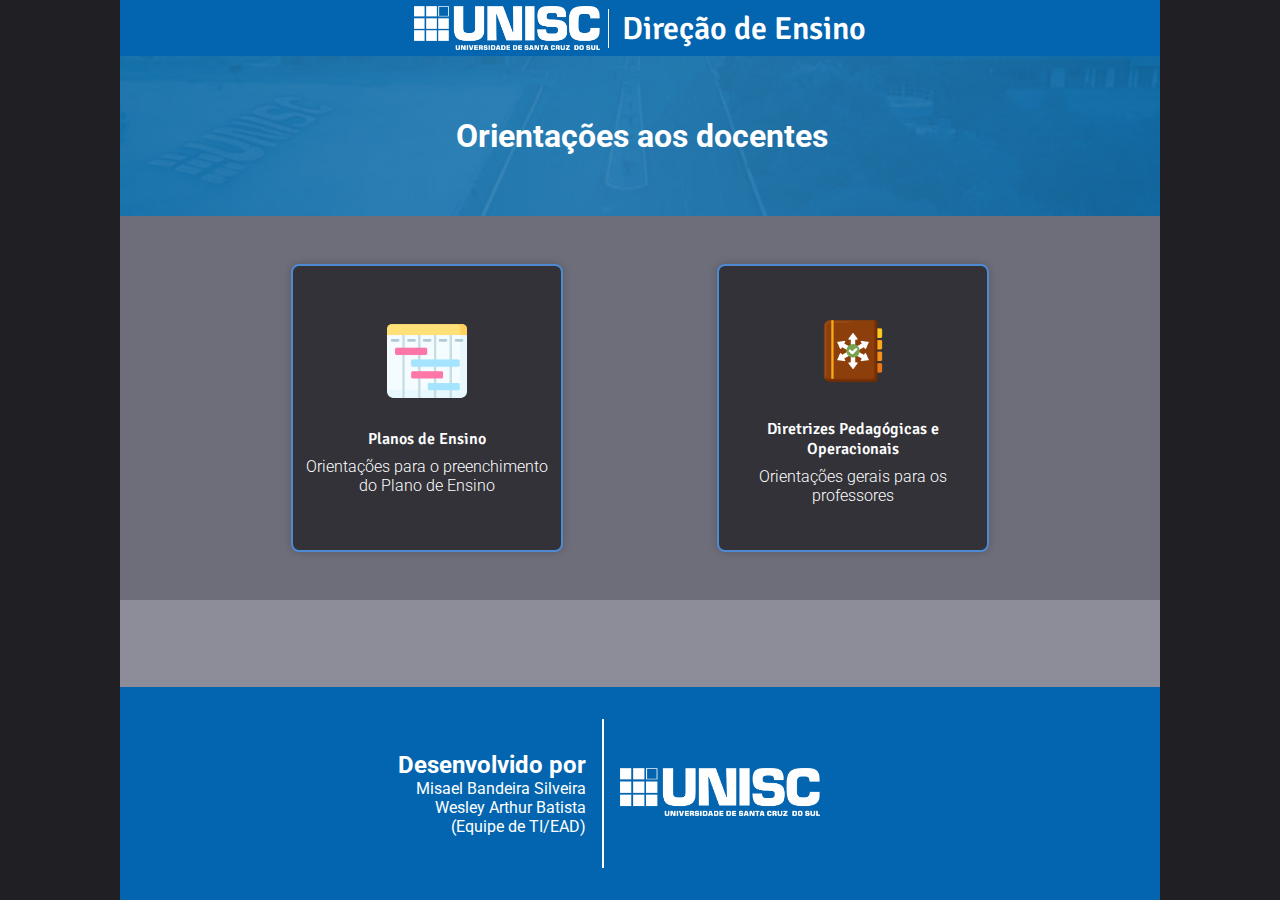
==== index.html @ 42942fc0 "feat: create plan pages" ====
<!DOCTYPE html>
<html lang="pt-br">

<head>
  <meta charset="utf-8" />

  <meta name="viewport" content="width=device-width, initial-scale=1" />
  <meta http-equiv="Cache-control" content="no-store" />
  <link rel="icon" href="assets/favicon.ico" />

  <link rel="preconnect" href="https://fonts.googleapis.com" />
  <link rel="preconnect" href="https://fonts.gstatic.com" crossorigin />
  <link
    href="https://fonts.googleapis.com/css2?family=Roboto:wght@300;400;700;900&family=Signika+Negative:wght@300;400;600&display=swap"
    rel="stylesheet" />
  <link rel="stylesheet" href="css/global.css" />
  <script src="scripts/index.js"></script>

  <title>
    UNISC: Direção de Ensino - Orientações
  </title>
</head>

<body>
  <div id="container">
    <header>
      <div id="header">
        <img src="assets/logo_unisc.png" alt="logo" />
        <h1>Direção de Ensino</h1>
      </div>
      <div id="banner" class="landing">
        <h1>Orientações aos docentes</h1>
      </div>
    </header>
    <main>
      <div id="cards">
        <button type="button" onclick="window.open('planos.html', '_self')">
          <article class="card blue">
            <img src="assets/agendar.png" alt="Planos de Ensino" />
            <h1>Planos de Ensino</h1>
            <p>
             Orientações para o preenchimento do Plano de Ensino
            </p>
          </article>
        </button>
        <button type="button" onclick="window.open('', '_self')">
          <article class="card blue">
            <img src="assets/guia.png" alt="Diretrizes Pedagógicas e Operacionais" />
            <h1>Diretrizes Pedagógicas e Operacionais</h1>
            <p>
              Orientações gerais para os professores
            </p>
          </article>
        </button>
      </div>
    </main>
    <footer>
      <div id="contacts">
        <h1>Desenvolvido por</h1>
        <p>
          Misael Bandeira Silveira<br />
          Wesley Arthur Batista<br />
          (Equipe de TI/EAD)
        </p>
      </div>
      <div id="logo">
        <img src="assets/logo_unisc.png" alt="logo" />
      </div>
    </footer>
  </div>
</body>

</html>
---- css/global.css ----
:root {
  --bg-dark-global: #464646;
  --bg-white-global: #fff;
  --bg-blue-light-global: #0365af;
  --bg-dark-global-lighter: rgba(70, 70, 70, 0.7);
  --white: #fff;
  --black: #000;
  --gray-100: #e1e1e6;
  --gray-300: #c4c4cc;
  --gray-400: #8d8d99;
  --gray-500: #6e6e7b;
  --gray-600: #323238;
  --gray-700: #29292e;
  --gray-800: #202024;
  --gray-900: #121214;
  --salmon: #f67b72;
  --blue-pool: #8fb8aa;
  --yellow: #f7d05b;
}


* {
  margin: 0;
  padding: 0;
  box-sizing: border-box;
}

body {
  background: var(--gray-800);
  -webkit-font-smoothing: antialiased;
  color: var(--white);
  outline: 0;
  border: none;
}

body,
h1,
input,
textarea,
button {
  font-family: 'Roboto', sans-serif;
  font-weight: 400;
  font-size: 1rem;
}

header {
  background: var(--bg-blue-light-global);
}

#container {
  max-width: 65rem;
  margin: 0 auto;
  padding: 0;
  display: flex;
  flex-direction: column;
  min-height: 100vh;
}

#header {
  display: flex;
  flex-wrap: wrap;
  justify-content: center;
  align-items: center;
  height: 3.5rem;
}

#header img {
  height: 2.8rem;
  max-width: 100%;
  padding-right: 0.5rem;
}

#header h1 {
  color: #FFF;
  font-family: 'Signika Negative', sans-serif;
  font-size: 2rem;
  font-weight: 600;
  margin: 0;
  padding-left: 0.8rem;
  text-align: center;
  border-left: 1px solid #FFF;
  border-right: 0;
}

#banner {
  display: flex;
  align-items: center;
  justify-content: center;
  flex-direction: row;
  height: 10rem;
}

#banner h1 {
  font-size: 2rem;
  font-weight: 700;
  padding-left: 0.3rem;
  text-align: center;
}

.landing {
  background: url('../assets/bg_lp.jpg');
  background-position: 60%;
}

.bgresources {
  background: url('../assets/bg_pedagogicos.jpg');
  background-position: 80% 30%;
}

.bgguidelines {
  background: url('../assets/bg_visuais.jpg');
  background-position: 80% 30%;
}

.bgconfigs {
  background: url('../assets/bg_parametros.jpg');
  background-position: 80% 30%;
}
main {
  flex: 1;
  background-color: var(--gray-400);
}

#cards {
  display: flex;
  flex-wrap: wrap;
  justify-content: space-evenly;
  align-items: stretch;
  padding: 2rem;
  background: var(--gray-500);
}

#cards button {
  background: none;
  color: inherit;
  border: none;
  padding: 0;
  font: inherit;
  cursor: pointer;
  outline: inherit;
}

.card {
  display: flex;
  align-items: center;
  justify-content: center;
  flex-direction: column;
  flex-wrap: wrap;
  background-color: var(--gray-600);
  border-radius: 0.5rem;
  box-shadow: 0 0 0.5rem rgba(0, 0, 0, 0.2);
  margin: 1rem;
  padding: 0.7rem;
  height: 18rem;
  width: 17rem;
  border: solid 0.16rem;
  text-align: center;
}

.card:hover {
  border-color: var(--gray-100);
}

.resource {
  height: 12rem;
  width: 18rem;
}

.green {
  border-color: #d0e070;
}

.blue {
  border-color: #4e8ad1;
}

.cyan {
  border-color: #99e0d4;
}
.card img {
  height: 5rem;
  width: auto;
  margin-bottom: 0.7rem;
}

.card h1 {
  font-family: 'Signika Negative', sans-serif;
  font-size: 1rem;
  font-weight: 600;

  margin: 1rem 0 0 0;
}

.card p {
  margin: 0.5rem 0 0 0;
  font-size: 1rem;
  font-weight: 300;
}

.collapsible {
  background: var(--gray-300);
  color: white;
  cursor: pointer;
  padding: 1rem;
  width: 100%;
  border-bottom: 1.5px solid var(--gray-700);
  border-right: 0;
  border-top: 0;
  border-left: 0;
  text-align: center;
  font-size: 1.4rem;
  margin: 0;
}

.active,
.collapsible:hover {
  background: var(--gray-400);
}

.content {
  padding: 1rem 1rem;
  display: none;
  overflow: hidden;
  background-color: var(--gray-100);
  color: var(--gray-800);
  border-bottom: 1.5px solid var(--gray-700);
}

.content p {
  margin: 0.5rem 0 0 0;
  text-align: justify;
  text-justify: inter-word;
}

#faq {
  background: var(--gray-300);
  display: flex;
  align-items: center;
  flex-direction: column;
  width: 100%;
}

#faq h1 {
  width: 100%;
  text-align: center;
  background: #8fb8aa;
  padding: 0.6rem;
  font-size: 1.5rem;
  font-weight: 600;
  font-family: 'Signika Negative', sans-serif;
}

.questions {
  width: 100%;
  padding: 0;
  margin: 0;
  border: 0;
}

footer {
  height: auto;
  margin-top: auto;
  background-color: var(--bg-blue-light-global);
  display: flex;
  flex-wrap: wrap;
  justify-content: center;
  align-items: center;
  padding: 2rem 0;
}

#contacts {
  padding: 2rem 1rem;
  margin: 0 0 0 -4.89rem;
  text-align: right;
  border-right: 2px solid var(--white);
}

#contacts h1 {
  font-size: 1.5rem;
  font-weight: 700;
}

#contacts p {
  font-size: 1rem;
}
#contacts a {
  color: var(--white);
  text-decoration: none;
}
#logo {
  padding-left: 1rem;
}

#logo img {
  height: 3rem;
  width: auto;
}

@media only screen and (max-width: 976px) {
  #cards {
    flex-direction: row;
    align-items: center;
    justify-content: center;
    padding: 3rem;
  }

  .card {
    margin: 0.5rem 0.1rem;
  }
}
@media only screen and (max-width: 928px) {
  #faq {
    max-width: 100%;
  }

  #cards {
    flex-direction: column;
    align-items: center;
    padding: 3rem;
  }

  .card {
    margin: 0.5rem 0;
    height: auto;
    /* min-width: 17rem;
    height: 19rem; */
  }

  #logo img {
    margin-bottom: 2rem;
  }

  footer {
    display: flex;
    flex-direction: column;
    align-items: center;
    justify-self: center;
  }

  footer #contacts {
    border: 0;
    margin: 0;
    padding: 1rem 0;
    text-align: center;
  }
}
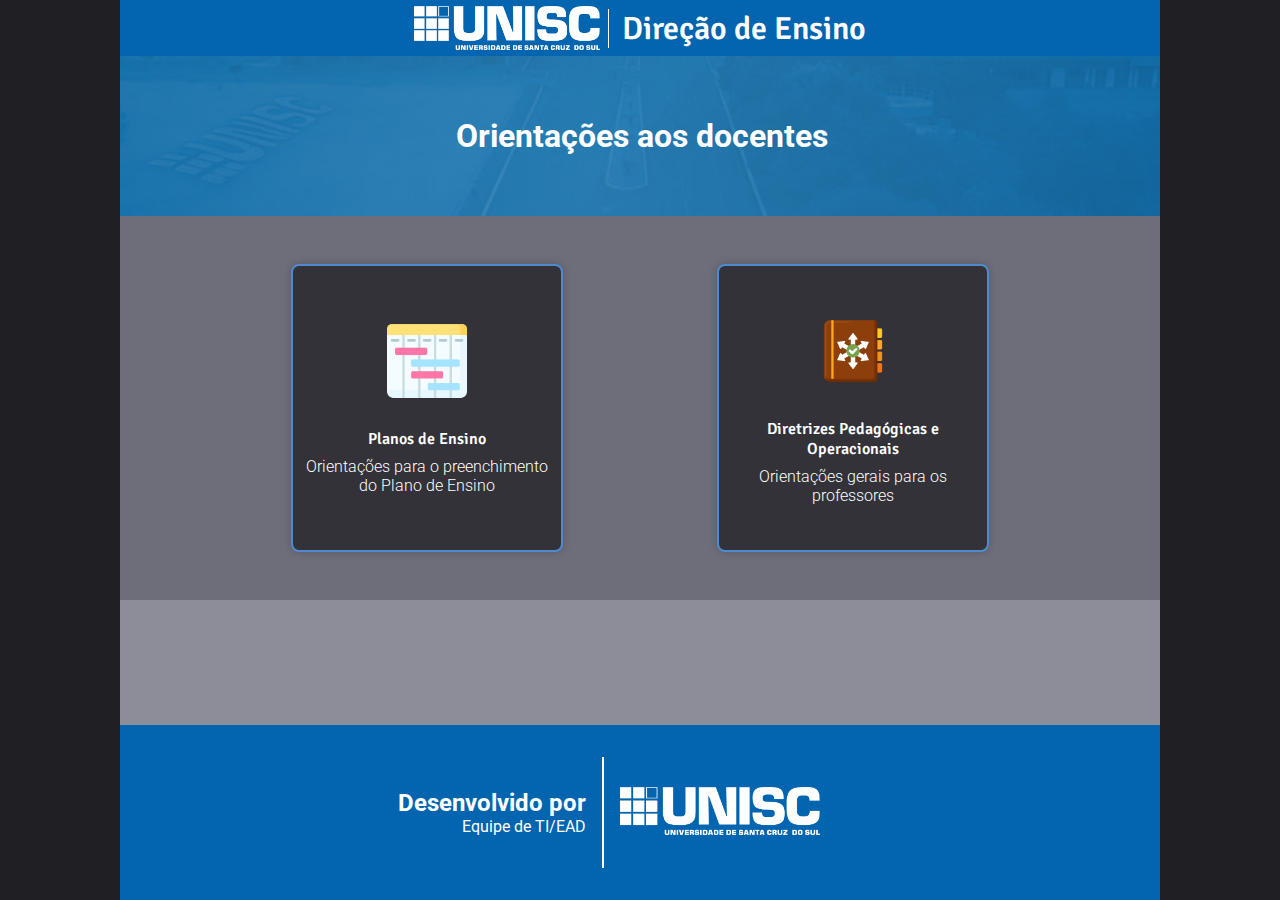
==== commit 44cc8a6f: "feat: add 80h plan page" ====
--- a/index.html
+++ b/index.html
@@ -58,9 +58,7 @@
       <div id="contacts">
         <h1>Desenvolvido por</h1>
         <p>
-          Misael Bandeira Silveira<br />
-          Wesley Arthur Batista<br />
-          (Equipe de TI/EAD)
+          Equipe de TI/EAD
         </p>
       </div>
       <div id="logo">
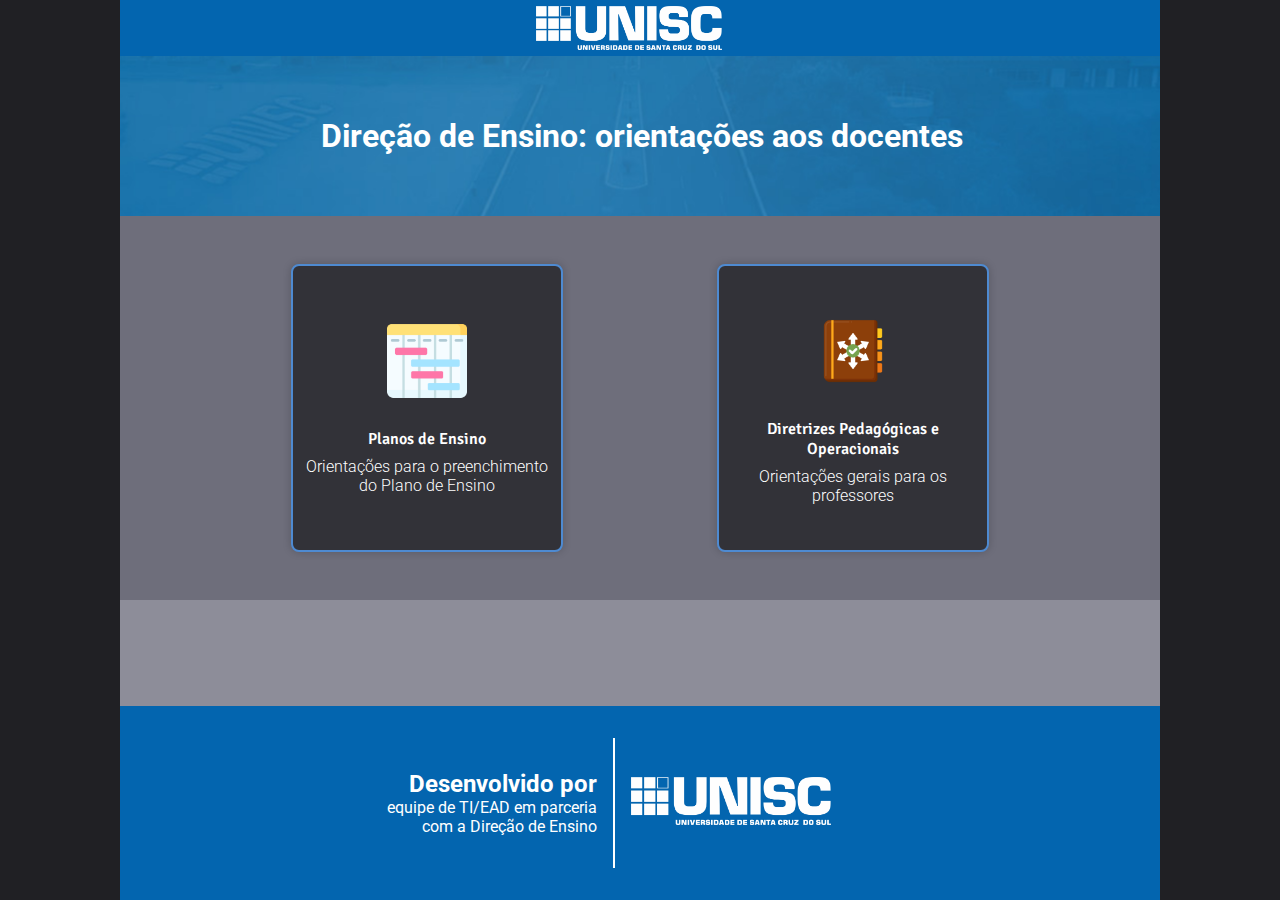
==== commit 460c5ff0: "feat: adjusts links and support to plans" ====
--- a/index.html
+++ b/index.html
@@ -26,10 +26,10 @@
     <header>
       <div id="header">
         <img src="assets/logo_unisc.png" alt="logo" />
-        <h1>Direção de Ensino</h1>
+        <h1></h1>
       </div>
       <div id="banner" class="landing">
-        <h1>Orientações aos docentes</h1>
+        <h1>Direção de Ensino: orientações aos docentes</h1>
       </div>
     </header>
     <main>
@@ -39,7 +39,7 @@
             <img src="assets/agendar.png" alt="Planos de Ensino" />
             <h1>Planos de Ensino</h1>
             <p>
-             Orientações para o preenchimento do Plano de Ensino
+              Orientações para o preenchimento do Plano de Ensino
             </p>
           </article>
         </button>
@@ -58,7 +58,7 @@
       <div id="contacts">
         <h1>Desenvolvido por</h1>
         <p>
-          Equipe de TI/EAD
+          equipe de TI/EAD em parceria <br />com a Direção de Ensino
         </p>
       </div>
       <div id="logo">
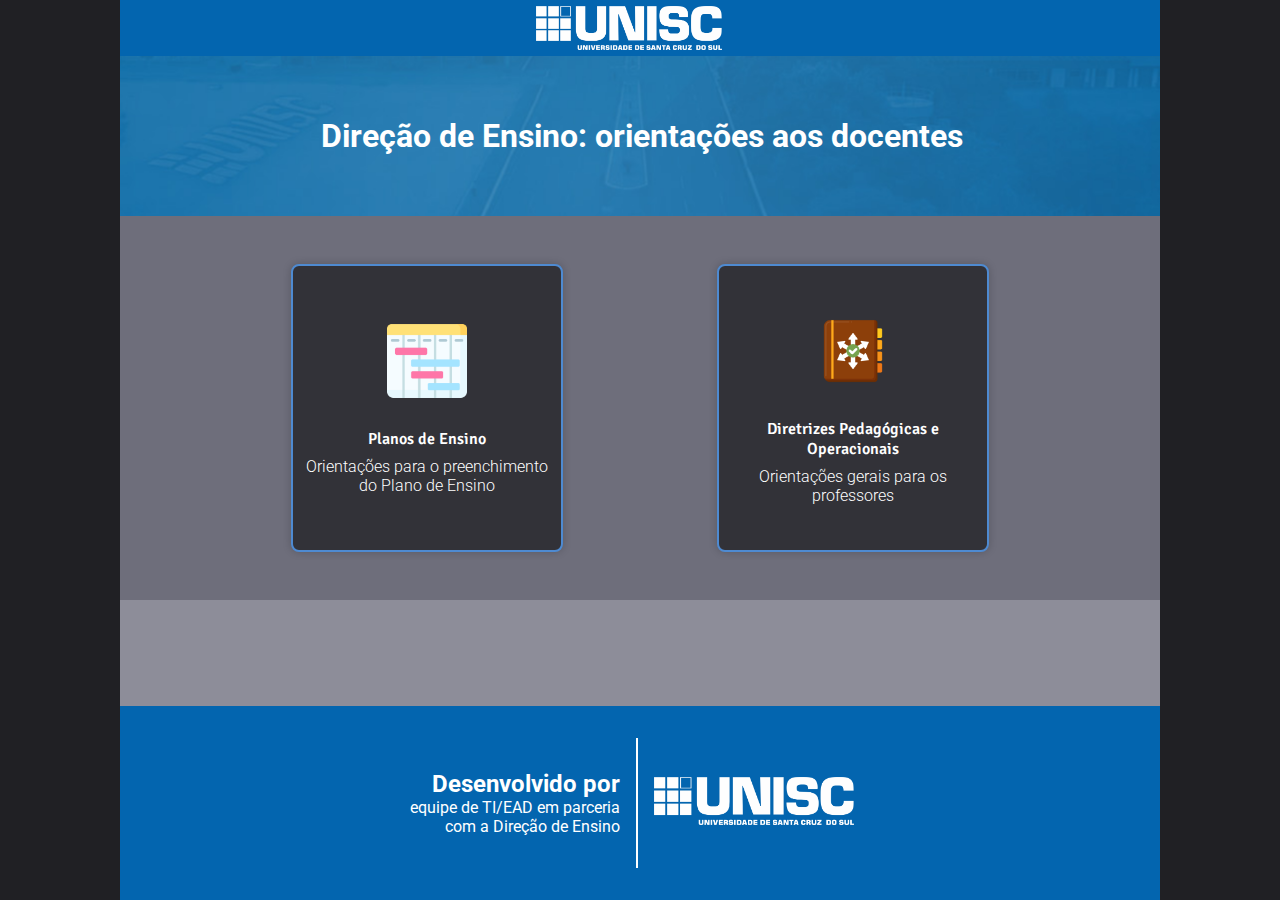
==== commit 8381078e: "feat: add support to google analytics" ====
--- a/index.html
+++ b/index.html
@@ -2,6 +2,15 @@
 <html lang="pt-br">
 
 <head>
+  <!-- Google tag (gtag.js) -->
+  <script async src="https://www.googletagmanager.com/gtag/js?id=G-F9K47W39F8"></script>
+  <script>
+    window.dataLayer = window.dataLayer || [];
+    function gtag() { dataLayer.push(arguments); }
+    gtag('js', new Date());
+
+    gtag('config', 'G-F9K47W39F8');
+  </script>
   <meta charset="utf-8" />
 
   <meta name="viewport" content="width=device-width, initial-scale=1" />
--- a/css/global.css
+++ b/css/global.css
@@ -270,7 +270,7 @@
 
 #contacts {
   padding: 2rem 1rem;
-  margin: 0 0 0 -4.89rem;
+  margin: 0 0 0 -2rem;
   text-align: right;
   border-right: 2px solid var(--white);
 }
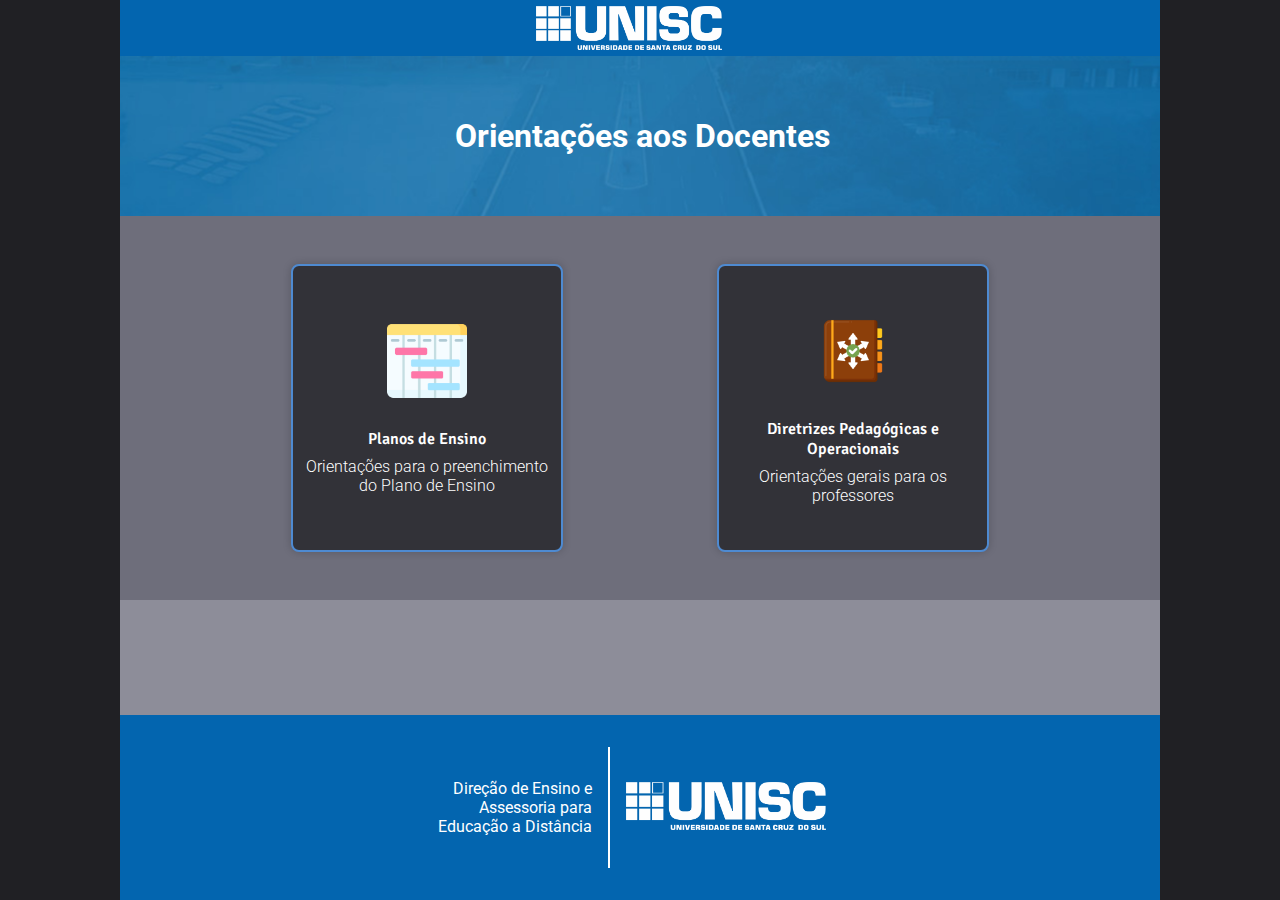
==== commit 7222fe78: "feat: adjust footer" ====
--- a/index.html
+++ b/index.html
@@ -14,6 +14,7 @@
   <meta charset="utf-8" />
 
   <meta name="viewport" content="width=device-width, initial-scale=1" />
+  <meta name="author" content="Site desenvolvido pela equipe de TI da Assessoria para Educação a Distância da UNISC" />
   <meta http-equiv="Cache-control" content="no-store" />
   <link rel="icon" href="assets/favicon.ico" />
 
@@ -38,7 +39,7 @@
         <h1></h1>
       </div>
       <div id="banner" class="landing">
-        <h1>Direção de Ensino: orientações aos docentes</h1>
+        <h1>Orientações aos Docentes</h1>
       </div>
     </header>
     <main>
@@ -52,7 +53,7 @@
             </p>
           </article>
         </button>
-        <button type="button" onclick="window.open('', '_self')">
+        <button type="button" onclick="window.open('diretrizes.html', '_self')">
           <article class="card blue">
             <img src="assets/guia.png" alt="Diretrizes Pedagógicas e Operacionais" />
             <h1>Diretrizes Pedagógicas e Operacionais</h1>
@@ -65,9 +66,8 @@
     </main>
     <footer>
       <div id="contacts">
-        <h1>Desenvolvido por</h1>
         <p>
-          equipe de TI/EAD em parceria <br />com a Direção de Ensino
+          Direção de Ensino e <br />Assessoria para <br />Educação a Distância
         </p>
       </div>
       <div id="logo">
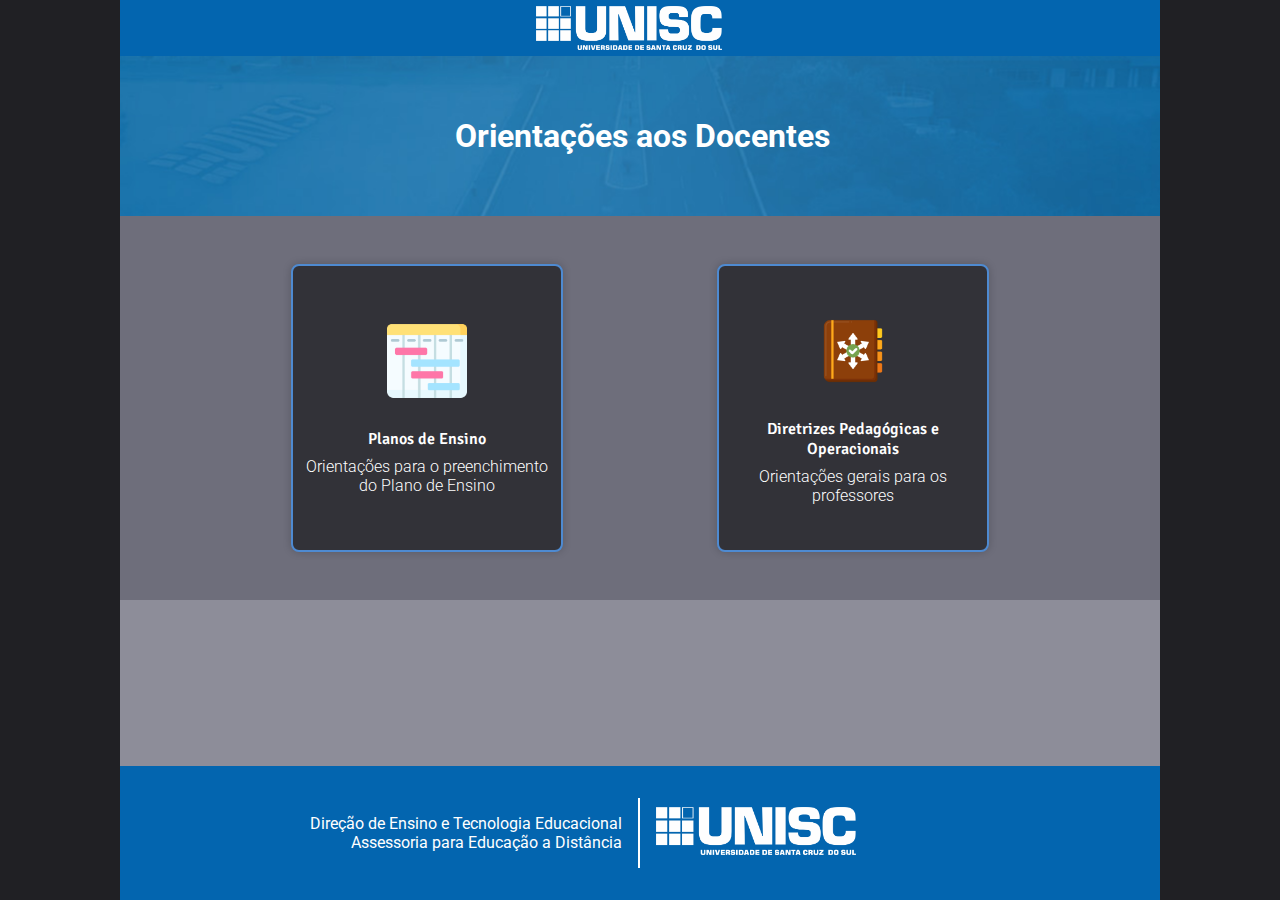
==== commit 9dd1b278: "fix: adjust css and fix footer info" ====
--- a/index.html
+++ b/index.html
@@ -67,7 +67,7 @@
     <footer>
       <div id="contacts">
         <p>
-          Direção de Ensino e <br />Assessoria para <br />Educação a Distância
+          Direção de Ensino e Tecnologia Educacional <br />Assessoria para Educação a Distância
         </p>
       </div>
       <div id="logo">
--- a/css/global.css
+++ b/css/global.css
@@ -266,11 +266,17 @@
   justify-content: center;
   align-items: center;
   padding: 2rem 0;
+  width: 100%;
+}
+
+#contacts, #logo {
+  flex-basis: 50%; 
+  flex-grow: 1;
+  box-sizing: border-box;
 }
 
 #contacts {
-  padding: 2rem 1rem;
-  margin: 0 0 0 -2rem;
+  padding: 1rem 1rem;
   text-align: right;
   border-right: 2px solid var(--white);
 }
@@ -289,6 +295,7 @@
 }
 #logo {
   padding-left: 1rem;
+
 }
 
 #logo img {
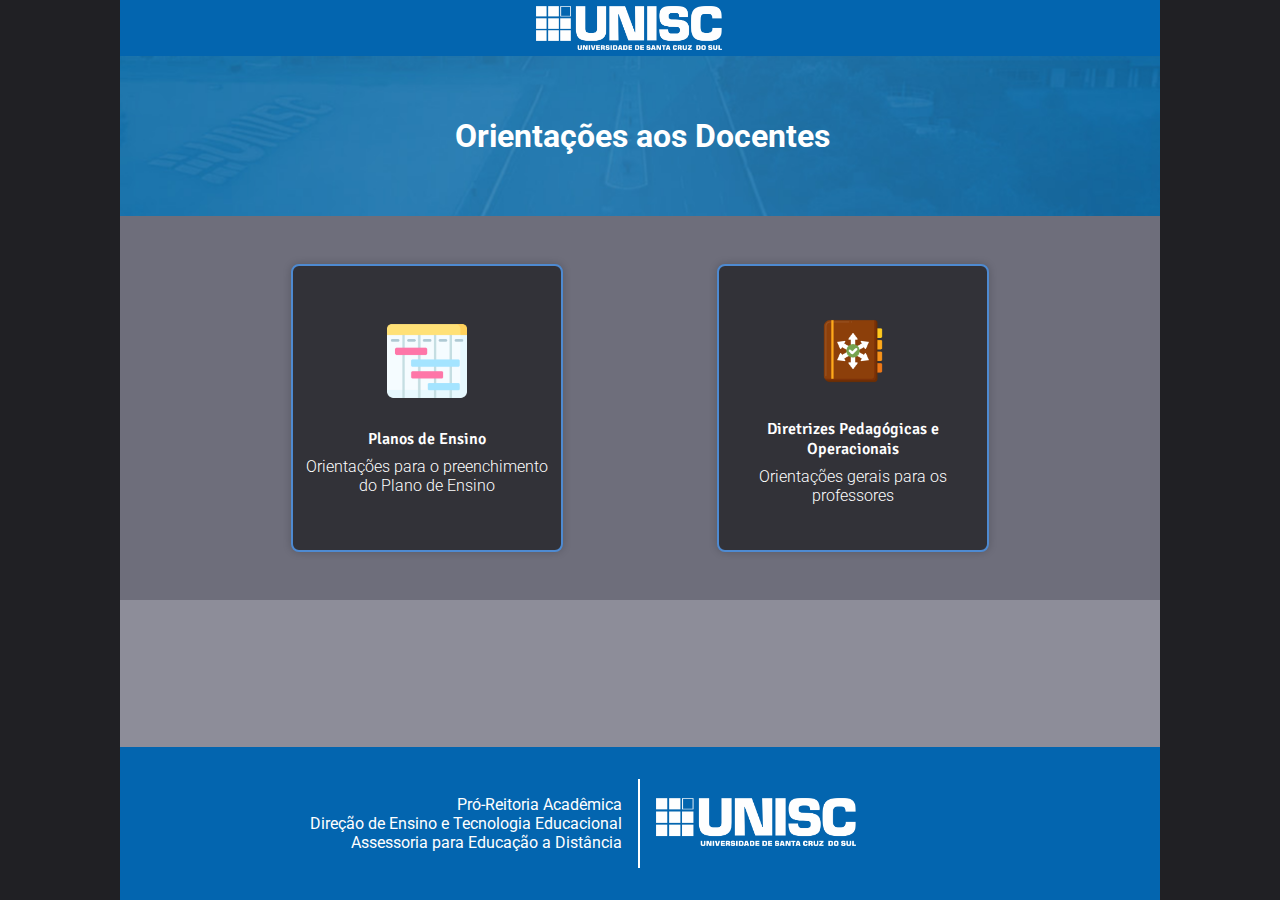
==== commit 23e0932d: "fix: adjust footer info" ====
--- a/index.html
+++ b/index.html
@@ -67,7 +67,9 @@
     <footer>
       <div id="contacts">
         <p>
-          Direção de Ensino e Tecnologia Educacional <br />Assessoria para Educação a Distância
+          Pró-Reitoria Acadêmica <br />
+          Direção de Ensino e Tecnologia Educacional <br />
+          Assessoria para Educação a Distância
         </p>
       </div>
       <div id="logo">
